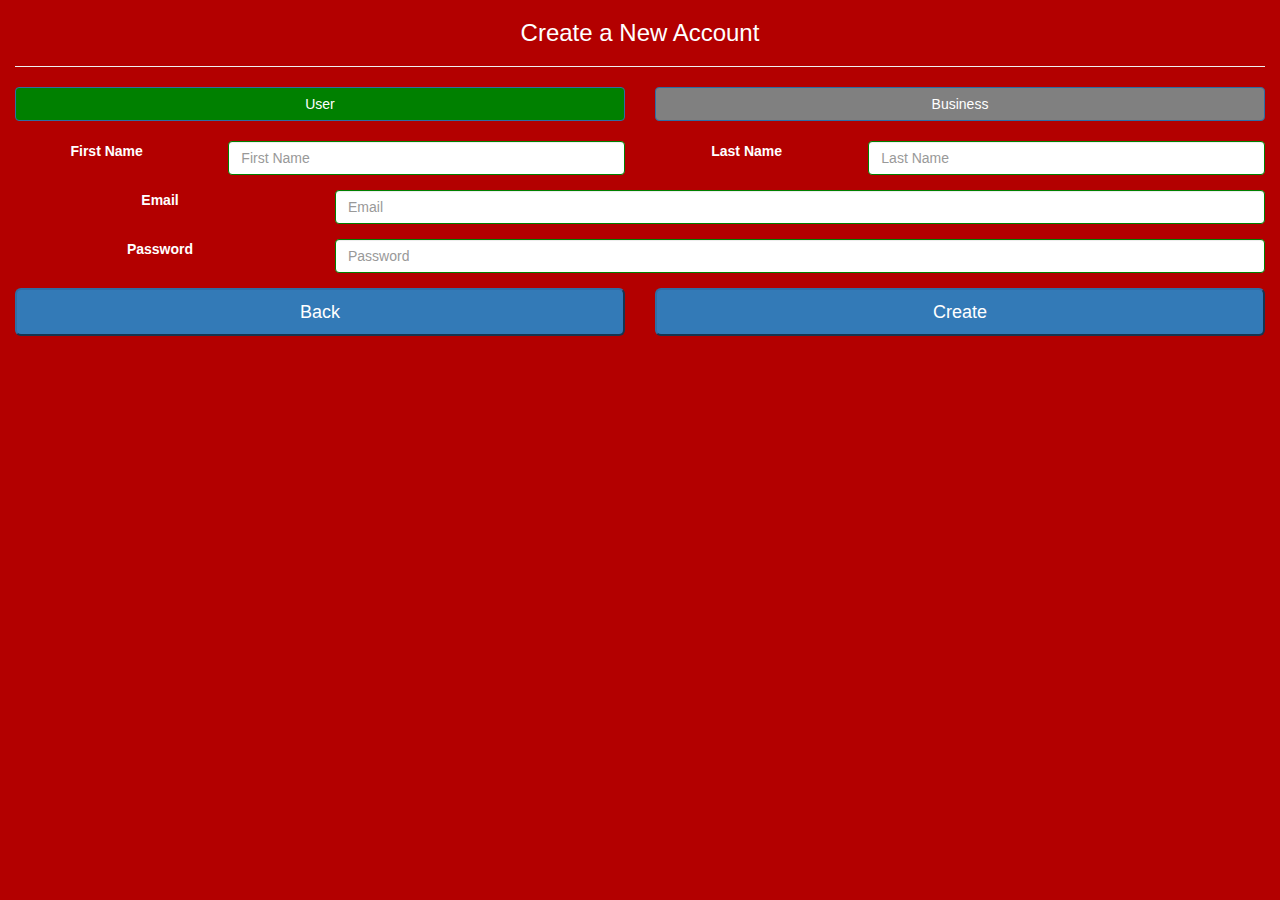
==== www/create_account.html @ 8fd6136d "initial commit" ====
<!DOCTYPE html>

<html>
    <head>
        <meta charset="utf-8" />
        <meta name="format-detection" content="telephone=no" />
        <meta name="msapplication-tap-highlight" content="no" />
        <!-- WARNING: for iOS 7, remove the width=device-width and height=device-height attributes. See https://issues.apache.org/jira/browse/CB-4323 -->
        <meta name="viewport" content="user-scalable=no, initial-scale=1, maximum-scale=1, minimum-scale=1, width=device-width, height=device-height, target-densitydpi=device-dpi" />
        <link rel="stylesheet" type="text/css" href="css/create_account.css" />
        <link href=' http://fonts.googleapis.com/css?family=Droid+Sans' rel='stylesheet' type='text/css'>
        
        <title>Connect</title>

        <!-- BootStrap Include-->
        <!-- Latest compiled and minified CSS -->
        <link rel="stylesheet" href="http://maxcdn.bootstrapcdn.com/bootstrap/3.3.6/css/bootstrap.min.css">
        <!-- jQuery library -->
        <script src='https://cdnjs.cloudflare.com/ajax/libs/jquery/2.1.1/jquery.min.js'></script>
        <!-- Latest compiled JavaScript -->
        <script src="http://maxcdn.bootstrapcdn.com/bootstrap/3.3.6/js/bootstrap.min.js"></script>


        <!-- Firebase -->
        <script src='https://cdn.firebase.com/js/client/2.1.0/firebase.js'></script>

    </head>
    <body class="login_body">
        <div class="container-fluid login_body">
          <h3>Create a New Account</h3>
          <hr>

          <div class="row">
            <div class="col-xs-6">
                <button type="button" id="button_user" class="btn btn-primary btn-block">User</button>
            </div>
            <div class="col-xs-6">
                <button type="button" id="button_business" class="btn btn-primary btn-block">Business</button>
            </div>
          </div>
          <br>

          <div id="create_account_form">
              <form>
                  <div class="form-group row">
                    <label for="inputFirstName" class="col-xs-2 form-control-label">First Name</label>
                    <div class="col-xs-4">
                      <input type="text" class="form-control" id="inputFirstName" pattern="[a-z|A-Z]*" placeholder="First Name">
                    </div>
                    <label for="inputLastName" class="col-xs-2 form-control-label">Last Name</label>
                    <div class="col-xs-4">
                      <input type="text" class="form-control" id="inputLastName" pattern="[a-z|A-Z]*" placeholder="Last Name">
                    </div>
                  </div>

                  <div class="form-group row">
                    <label for="inputEmail" class="col-xs-3 form-control-label">Email</label>
                    <div class="col-xs-9">
                      <input type="email" class="form-control" id="inputEmail" placeholder="Email">
                    </div>
                  </div>
                  <div class="form-group row">
                    <label for="inputPassword" class="col-xs-3 form-control-label">Password</label>
                    <div class="col-xs-9">
                      <input type="password" class="form-control" id="inputPassword" placeholder="Password">
                    </div>
                  </div>          
              </form>
          </div>

          <div class="button_container">
            <div class="row">
                <div class="col-xs-6">
                    <button type="button" id="button_back" class="btn-block btn-lg btn-primary">Back</button>
                </div>
                <div class="col-xs-6">
                    <button type="submit" id="button_create_account" class="btn-block btn-lg btn-primary">Create</button> 
                </div>
          </div>
        </div>


        <script type="text/javascript" src="cordova.js"></script>
        <script type="text/javascript" src="js/create_account.js"></script>
        <script type="text/javascript">
            app.initialize();
        </script>
    </body>
</html>
---- www/css/create_account.css ----
/*
 * Licensed to the Apache Software Foundation (ASF) under one
 * or more contributor license agreements.  See the NOTICE file
 * distributed with this work for additional information
 * regarding copyright ownership.  The ASF licenses this file
 * to you under the Apache License, Version 2.0 (the
 * "License"); you may not use this file except in compliance
 * with the License.  You may obtain a copy of the License at
 *
 * http://www.apache.org/licenses/LICENSE-2.0
 *
 * Unless required by applicable law or agreed to in writing,
 * software distributed under the License is distributed on an
 * "AS IS" BASIS, WITHOUT WARRANTIES OR CONDITIONS OF ANY
 * KIND, either express or implied.  See the License for the
 * specific language governing permissions and limitations
 * under the License.
 */


* {
    -webkit-tap-highlight-color: rgba(0,0,0,0); /* make transparent link selection, adjust last value opacity 0 to 1.0 */
}



body{
    -webkit-touch-callout: none;                /* prevent callout to copy image, etc when tap to hold */
    -webkit-text-size-adjust: none;             /* prevent webkit from resizing text to fit */
    -webkit-user-select: none;                  /* prevent copy paste, to allow, change 'none' to 'text' */
    background-color:red;
    text-align:center;

    font-family: 'Droid Sans', arial, serif;
    color: white;
    font-size:12px;
    height:100%;
    margin:0px;
    padding:0px;
    width:100%;
}

.login_body{
    color: white;
    background-color:#B30000;
    height: 100%;
    width: 100%;
}

/* Portrait layout (default) */
.app {
    background:url(../img/logo.png) no-repeat center top; /* 170px x 200px */
    position:absolute;             /* position in the center of the screen */
    left:50%;
    top:50%;
    height:50px;                   /* text area height */
    width:225px;                   /* text area width */
    text-align:center;
    padding:180px 0px 0px 0px;     /* image height is 200px (bottom 20px are overlapped with text) */
    margin:-115px 0px 0px -112px;  /* offset vertical: half of image height and text area height */
                                   /* offset horizontal: half of text area width */
}

/* Landscape layout (with min-width) */
@media screen and (min-aspect-ratio: 1/1) and (min-width:400px) {
    .app {
        background-position:left center;
        padding:75px 0px 75px 170px;  /* padding-top + padding-bottom + text area = image height */
        margin:-90px 0px 0px -198px;  /* offset vertical: half of image height */
                                      /* offset horizontal: half of image width and text area width */
    }
}

#button_user{
    background-color: green;
}

#button_business{
    background-color: gray;
}


.btn-block:active{
    background-color: white;
}

.button_container{
    position: relative;
}


#login_button{
    margin-bottom: 10px;
}

.event {
    border-radius:4px;
    -webkit-border-radius:4px;
    color:#FFFFFF;
    font-size:12px;
    margin:0px 30px;
    padding:2px 0px;
}

.event.listening {
    background-color:#333333;
    display:block;
}

.event.received {
    background-color:#4B946A;
    display:none;
}

@keyframes fade {
    from { opacity: 1.0; }
    50% { opacity: 0.4; }
    to { opacity: 1.0; }
}
 
@-webkit-keyframes fade {
    from { opacity: 1.0; }
    50% { opacity: 0.4; }
    to { opacity: 1.0; }
}
 
.blink {
    animation:fade 3000ms infinite;
    -webkit-animation:fade 3000ms infinite;
}

input:invalid {
  border: 4px solid #ff4000;
}

input:valid {
  border: 1px solid green;
}
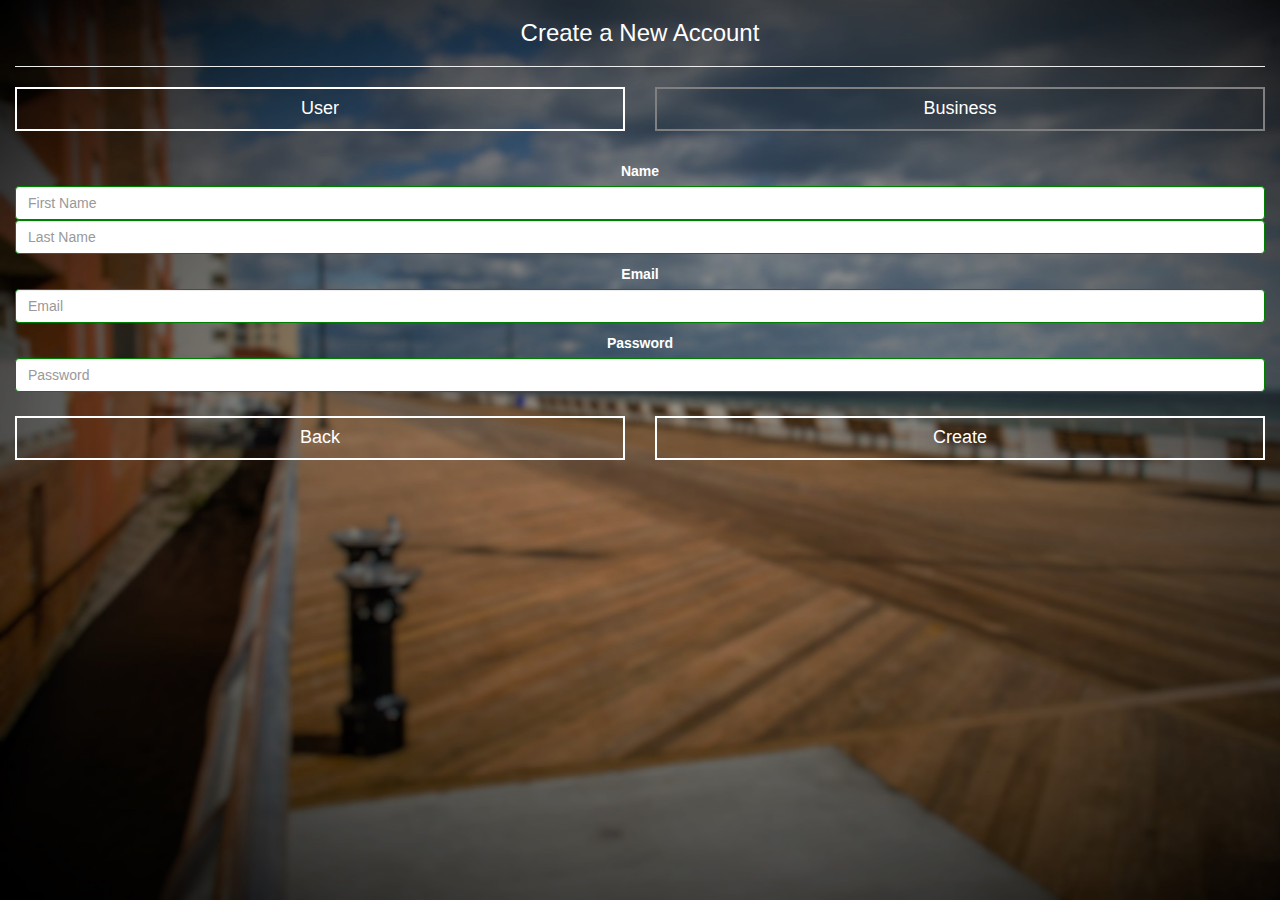
==== commit 6b7f1b80: "commit 4" ====
--- a/www/create_account.html
+++ b/www/create_account.html
@@ -8,8 +8,8 @@
         <!-- WARNING: for iOS 7, remove the width=device-width and height=device-height attributes. See https://issues.apache.org/jira/browse/CB-4323 -->
         <meta name="viewport" content="user-scalable=no, initial-scale=1, maximum-scale=1, minimum-scale=1, width=device-width, height=device-height, target-densitydpi=device-dpi" />
         <link rel="stylesheet" type="text/css" href="css/create_account.css" />
-        <link href=' http://fonts.googleapis.com/css?family=Droid+Sans' rel='stylesheet' type='text/css'>
-        
+        <link href='https://fonts.googleapis.com/css?family=Raleway' rel='stylesheet' type='text/css'>
+
         <title>Connect</title>
 
         <!-- BootStrap Include-->
@@ -25,65 +25,78 @@
         <script src='https://cdn.firebase.com/js/client/2.1.0/firebase.js'></script>
 
     </head>
-    <body class="login_body">
-        <div class="container-fluid login_body">
-          <h3>Create a New Account</h3>
+    <body class="container-fluid">
+        <div>
+          <h3 class="white">Create a New Account</h3>
           <hr>
 
           <div class="row">
             <div class="col-xs-6">
-                <button type="button" id="button_user" class="btn btn-primary btn-block">User</button>
+                <div id="button_user">
+                  <h4 class="white">User</h4>
+                </div>
             </div>
             <div class="col-xs-6">
-                <button type="button" id="button_business" class="btn btn-primary btn-block">Business</button>
+                <div id="button_business">
+                  <h4 class="white">Business</h4>
+                </div>
             </div>
           </div>
           <br>
 
           <div id="create_account_form">
               <form>
-                  <div class="form-group row">
-                    <label for="inputFirstName" class="col-xs-2 form-control-label">First Name</label>
-                    <div class="col-xs-4">
-                      <input type="text" class="form-control" id="inputFirstName" pattern="[a-z|A-Z]*" placeholder="First Name">
-                    </div>
-                    <label for="inputLastName" class="col-xs-2 form-control-label">Last Name</label>
-                    <div class="col-xs-4">
-                      <input type="text" class="form-control" id="inputLastName" pattern="[a-z|A-Z]*" placeholder="Last Name">
-                    </div>
-                  </div>
-
-                  <div class="form-group row">
-                    <label for="inputEmail" class="col-xs-3 form-control-label">Email</label>
-                    <div class="col-xs-9">
-                      <input type="email" class="form-control" id="inputEmail" placeholder="Email">
-                    </div>
-                  </div>
-                  <div class="form-group row">
-                    <label for="inputPassword" class="col-xs-3 form-control-label">Password</label>
-                    <div class="col-xs-9">
-                      <input type="password" class="form-control" id="inputPassword" placeholder="Password">
-                    </div>
+                  <div class="form-group white">
+                    <label for="inputFirstName" class="form-control-label">Name</label>
+                    <input type="text" class="form-control" id="inputFirstName" pattern="[a-z|A-Z]*" placeholder="First Name">
+                    <input type="text" class="form-control" id="inputLastName" pattern="[a-z|A-Z]*" placeholder="Last Name">
+                    <label for="inputEmail" class="form-control-label">Email</label>
+                    <input type="email" class="form-control" id="inputEmail" placeholder="Email">
+                    <label for="inputPassword" class="form-control-label">Password</label>
+                    <input type="password" class="form-control" id="inputPassword" placeholder="Password">
                   </div>          
               </form>
+
+              <!-- <form>
+                <div class="form-group white">
+                  <label for="inputName" class="form-control-label">Business Information</label>
+                  <input type="text" class="form-control" id="inputName" placeholder="Business Name">
+                  <input type="text" class="form-control" id="inputYelpID" placeholder="Yelp Business Name">
+
+                  <label for="inputAddress" class="form-control-label">Address</label>
+                  <input type="text" class="form-control" id="inputAddress" placeholder="Business Address">
+                  <input type="text" class="form-control" id="inputCity" pattern="[a-z|A-Z| ]*" placeholder="City">
+                  <input type="text" class="form-control" id="inputState" pattern="[a-z|A-Z| ]*" placeholder="State">
+                  <input type="text" class="form-control" id="inputZip" pattern="[0-9]{5}" placeholder="Zip">
+
+                  <label for="inputEmail" class="form-control-label">Email</label>
+                  <input type="email" class="form-control" id="inputEmail"  placeholder="Email">
+                  <label for="inputPassword" class="form-control-label">Password</label>
+                  <input type="password" class="form-control" id="inputPassword" placeholder="Password">
+                </div>
+              </form> -->
           </div>
 
           <div class="button_container">
             <div class="row">
                 <div class="col-xs-6">
-                    <button type="button" id="button_back" class="btn-block btn-lg btn-primary">Back</button>
+                    <div id="button_back" class="white">
+                      <h4>Back</h4>
+                    </div>
                 </div>
                 <div class="col-xs-6">
-                    <button type="submit" id="button_create_account" class="btn-block btn-lg btn-primary">Create</button> 
+                    <div id="button_create_account" class="white">
+                      <h4>Create</h4>
+                    </div> 
                 </div>
           </div>
         </div>
+      </div>
 
-
-        <script type="text/javascript" src="cordova.js"></script>
-        <script type="text/javascript" src="js/create_account.js"></script>
-        <script type="text/javascript">
-            app.initialize();
-        </script>
-    </body>
+      <script type="text/javascript" src="cordova.js"></script>
+      <script type="text/javascript" src="js/create_account.js"></script>
+      <script type="text/javascript">
+          app.initialize();
+      </script>
+  </body>
 </html>
--- a/www/css/create_account.css
+++ b/www/css/create_account.css
@@ -22,29 +22,28 @@
     -webkit-tap-highlight-color: rgba(0,0,0,0); /* make transparent link selection, adjust last value opacity 0 to 1.0 */
 }
 
-
+.container-fluid{
+    background-color: rgba(0, 0, 0, .9);
+    background-image: url(../img/login_background.jpg);
+}
 
 body{
     -webkit-touch-callout: none;                /* prevent callout to copy image, etc when tap to hold */
     -webkit-text-size-adjust: none;             /* prevent webkit from resizing text to fit */
     -webkit-user-select: none;                  /* prevent copy paste, to allow, change 'none' to 'text' */
-    background-color:red;
+    
+    background-repeat: repeat-x;
+    background-size: auto 100vh;
+    font-family: 'Raleway', sans-serif;
+
     text-align:center;
 
-    font-family: 'Droid Sans', arial, serif;
     color: white;
-    font-size:12px;
+    font-size:16px;
     height:100%;
     margin:0px;
     padding:0px;
     width:100%;
-}
-
-.login_body{
-    color: white;
-    background-color:#B30000;
-    height: 100%;
-    width: 100%;
 }
 
 /* Portrait layout (default) */
@@ -72,13 +71,24 @@
 }
 
 #button_user{
-    background-color: green;
+    border: 2px solid white;
 }
 
 #button_business{
-    background-color: gray;
+    border: 2px solid gray;
 }
 
+#button_back{
+    border: 2px solid white;
+}
+
+#button_create_account{
+    border: 2px solid white;
+}
+
+.white{
+    color:white;
+}
 
 .btn-block:active{
     background-color: white;
@@ -86,11 +96,16 @@
 
 .button_container{
     position: relative;
+    top: 1vh;
 }
 
 
 #login_button{
     margin-bottom: 10px;
+}
+
+label{
+    margin-top: 10px;
 }
 
 .event {
